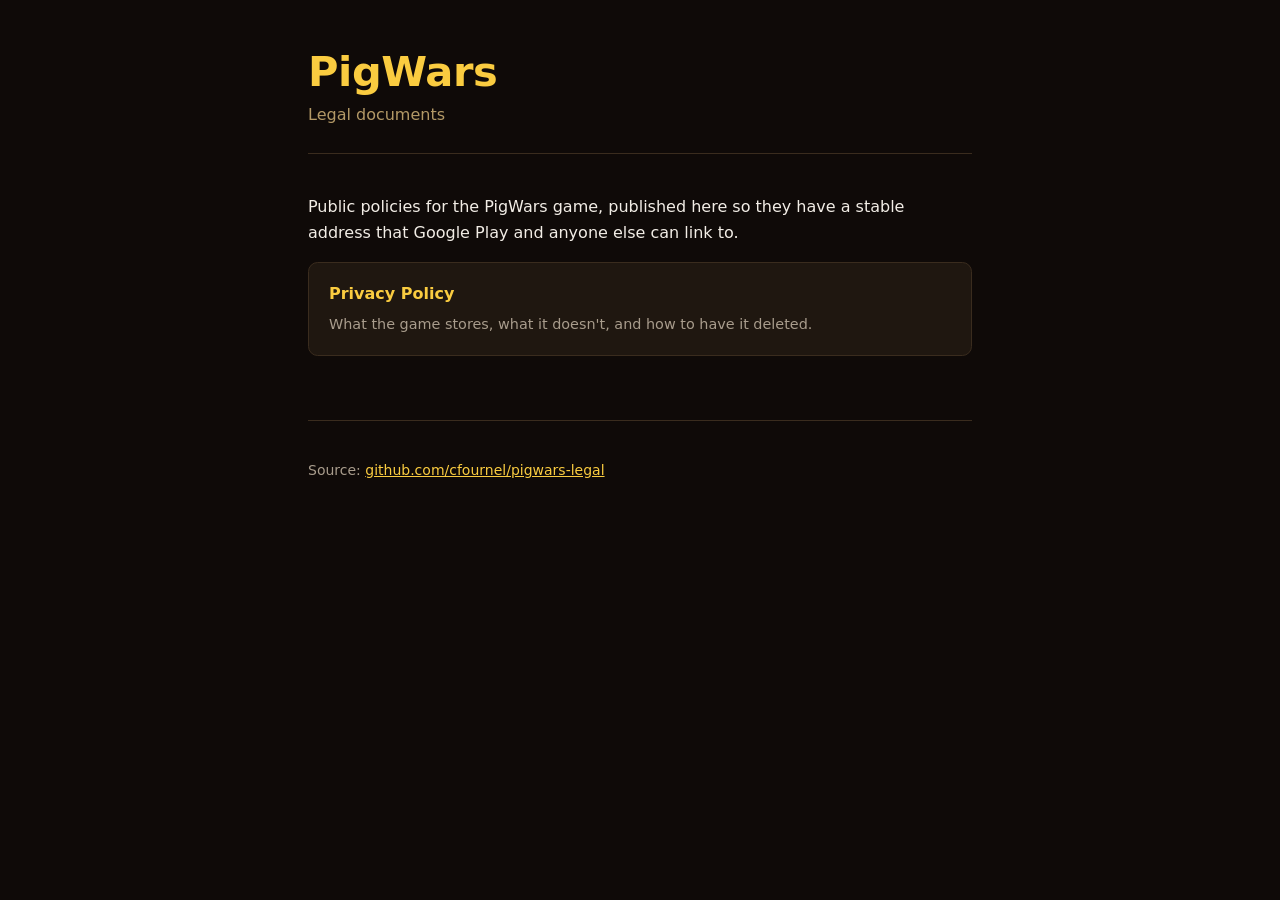
==== index.html @ d731bb38 "Privacy policy for PigWars Published as its own public repository so Google Play has a privacy polic" ====
<!doctype html>
<html lang="en">
<head>
<meta charset="utf-8">
<meta name="viewport" content="width=device-width, initial-scale=1, viewport-fit=cover">
<title>PigWars — Legal</title>
<link rel="stylesheet" href="style.css">
</head>
<body>
<div class="wrap">

<header>
  <h1>PigWars</h1>
  <p class="lede">Legal documents</p>
</header>

<p>
  Public policies for the PigWars game, published here so they have a stable
  address that Google Play and anyone else can link to.
</p>

<a class="card" href="privacy/">
  <strong>Privacy Policy</strong>
  <span>What the game stores, what it doesn't, and how to have it deleted.</span>
</a>

<footer>
  <p>
    Source: <a href="https://github.com/cfournel/pigwars-legal" rel="noopener">github.com/cfournel/pigwars-legal</a>
  </p>
</footer>

</div>
</body>
</html>
---- style.css ----
/* PigWars legal pages — the game's own palette (see CLAUDE.md in the game repo)
   so these read as part of the same product rather than a stock template. */
:root {
  color-scheme: dark;
  --bg: #0f0a08;
  --panel: #1f1710;
  --title: #facc40;
  --subtitle: #b39966;
  --text: #f2ede6;
  --dim: #a89c8c;
  --rule: #3a2c1e;
}

* { box-sizing: border-box; }

body {
  margin: 0;
  padding: 0;
  background: var(--bg);
  color: var(--text);
  font: 16px/1.65 system-ui, -apple-system, "Segoe UI", Roboto, sans-serif;
}

.wrap {
  max-width: 44rem;
  margin: 0 auto;
  padding: 3rem 1.25rem 5rem;
}

header {
  border-bottom: 1px solid var(--rule);
  padding-bottom: 1.5rem;
  margin-bottom: 2.5rem;
}

h1 {
  font-size: clamp(1.9rem, 6vw, 2.6rem);
  line-height: 1.15;
  margin: 0 0 .4rem;
  color: var(--title);
  letter-spacing: -.01em;
}

h2 {
  font-size: 1.2rem;
  margin: 2.5rem 0 .75rem;
  color: var(--title);
}

.lede { color: var(--subtitle); margin: 0; }
.updated { color: var(--dim); font-size: .875rem; margin: .75rem 0 0; }

a { color: var(--title); }
a:hover { text-decoration: none; }

ul { padding-left: 1.25rem; }
li { margin: .4rem 0; }

.card {
  display: block;
  background: var(--panel);
  border: 1px solid var(--rule);
  border-radius: .6rem;
  padding: 1.1rem 1.25rem;
  margin: .75rem 0;
  text-decoration: none;
  color: var(--text);
}
.card:hover { border-color: var(--title); }
.card strong { color: var(--title); display: block; margin-bottom: .2rem; }
.card span { color: var(--dim); font-size: .9rem; }

table { border-collapse: collapse; width: 100%; margin: 1rem 0; font-size: .95rem; }
th, td { text-align: left; padding: .6rem .5rem; border-bottom: 1px solid var(--rule); vertical-align: top; }
th { color: var(--subtitle); font-weight: 600; }

.note {
  background: var(--panel);
  border-left: 3px solid var(--title);
  padding: .9rem 1.1rem;
  margin: 1.5rem 0;
  border-radius: 0 .4rem .4rem 0;
}

footer {
  margin-top: 4rem;
  padding-top: 1.5rem;
  border-top: 1px solid var(--rule);
  color: var(--dim);
  font-size: .875rem;
}

@media (max-width: 30rem) {
  .wrap { padding-top: 2rem; }
  table, thead, tbody, th, td, tr { display: block; }
  thead { display: none; }
  td { border: none; padding: .15rem 0; }
  tr { border-bottom: 1px solid var(--rule); padding: .7rem 0; }
  td:first-child { color: var(--title); font-weight: 600; }
}
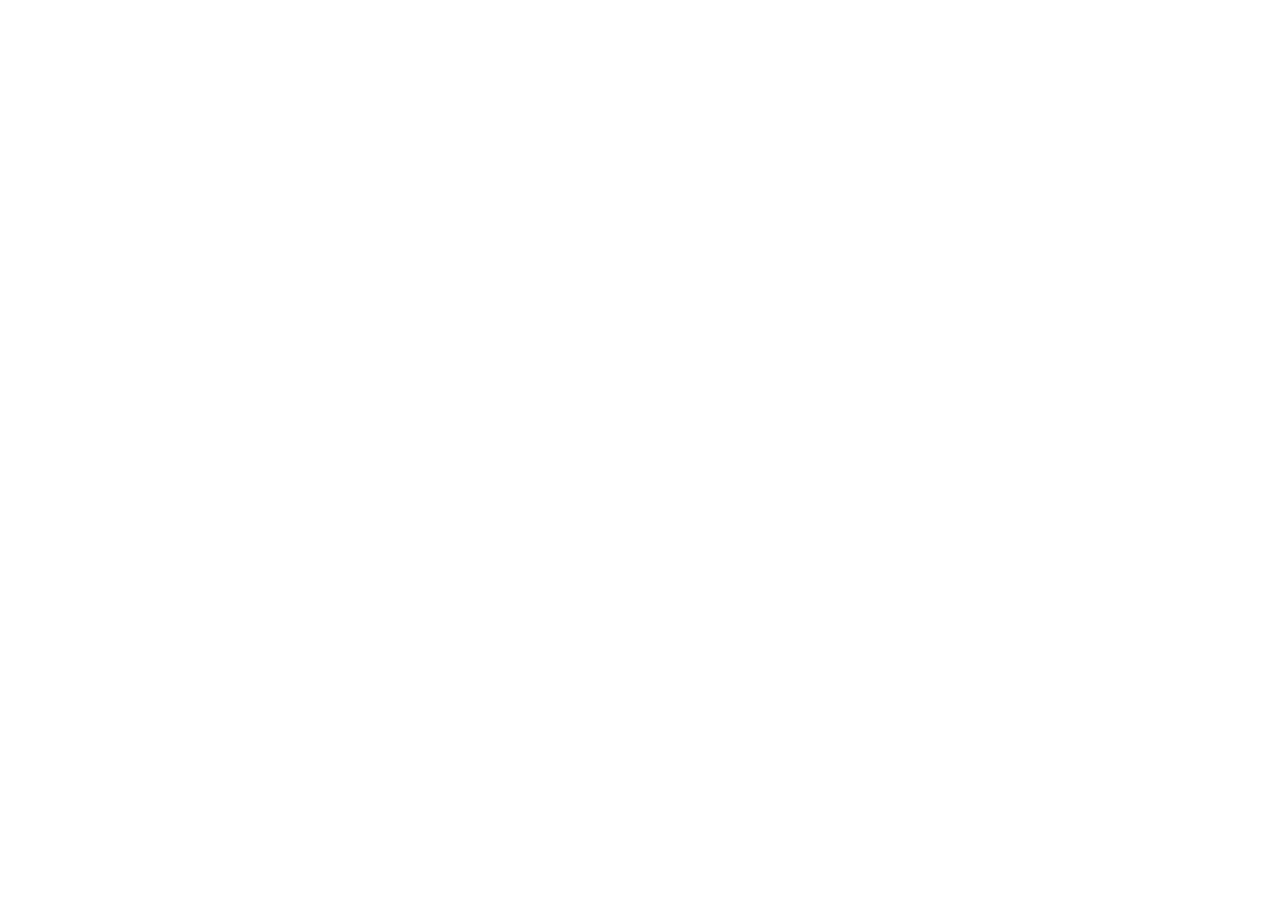
==== commit 0194ea1a: "Move legal pages to pigwars.app; keep redirects Co-Authored-By: Claude Opus 5 <noreply@anthropic.com" ====
--- a/index.html
+++ b/index.html
@@ -2,34 +2,13 @@
 <html lang="en">
 <head>
 <meta charset="utf-8">
-<meta name="viewport" content="width=device-width, initial-scale=1, viewport-fit=cover">
 <title>PigWars — Legal</title>
-<link rel="stylesheet" href="style.css">
+<link rel="canonical" href="https://pigwars.app/">
+<meta http-equiv="refresh" content="0; url=https://pigwars.app/">
+<meta name="robots" content="noindex">
+<script>location.replace("https://pigwars.app/");</script>
 </head>
 <body>
-<div class="wrap">
-
-<header>
-  <h1>PigWars</h1>
-  <p class="lede">Legal documents</p>
-</header>
-
-<p>
-  Public policies for the PigWars game, published here so they have a stable
-  address that Google Play and anyone else can link to.
-</p>
-
-<a class="card" href="privacy/">
-  <strong>Privacy Policy</strong>
-  <span>What the game stores, what it doesn't, and how to have it deleted.</span>
-</a>
-
-<footer>
-  <p>
-    Source: <a href="https://github.com/cfournel/pigwars-legal" rel="noopener">github.com/cfournel/pigwars-legal</a>
-  </p>
-</footer>
-
-</div>
+<p>This page has moved to <a href="https://pigwars.app/">https://pigwars.app/</a>.</p>
 </body>
 </html>
